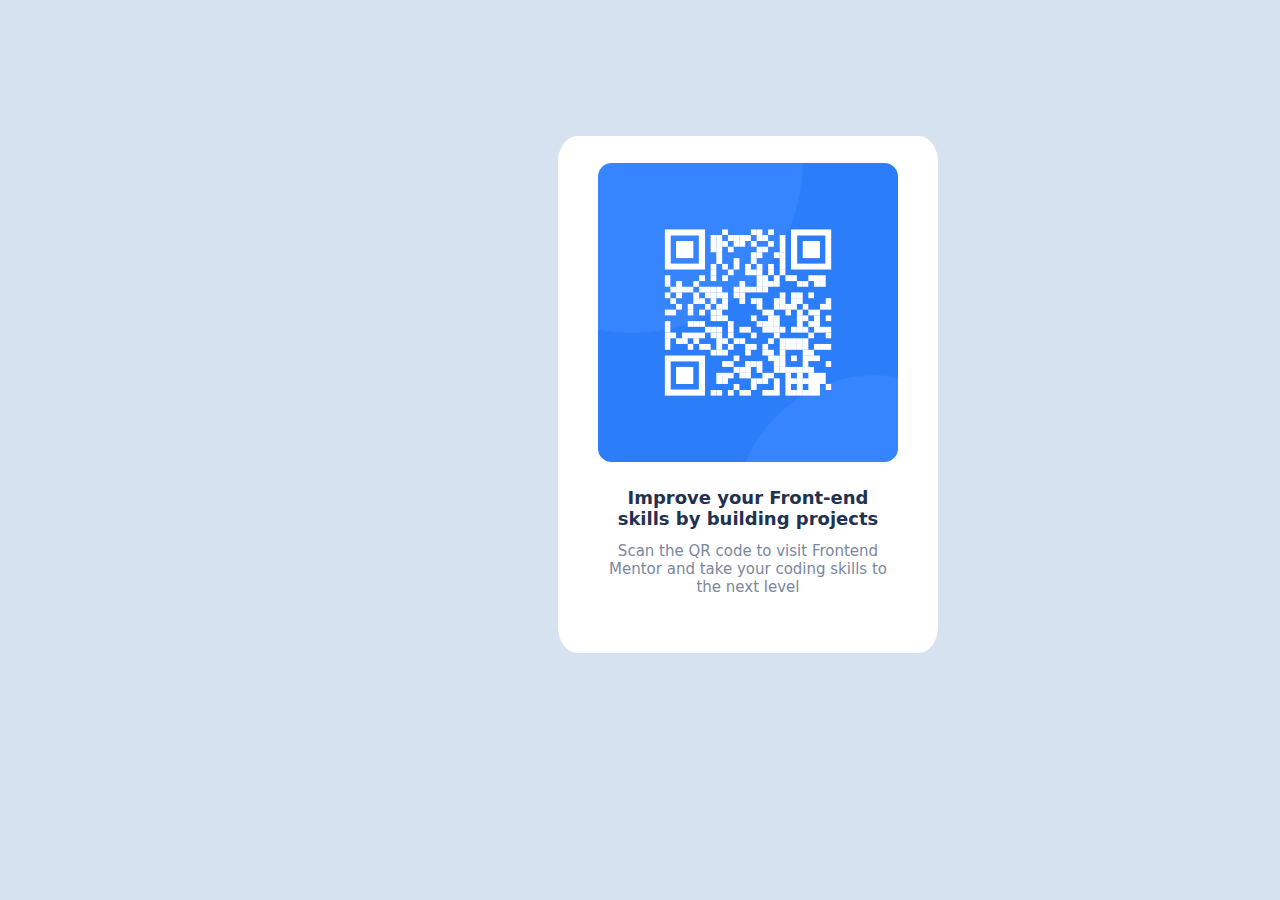
==== index.html @ bbbb326c "creation du composant code qr" ====
<!DOCTYPE html>
<html lang="en">
<head>
  <meta charset="UTF-8">
  <meta name="viewport" content="width=device-width, initial-scale=1.0">

  <link rel="icon" type="image/png" sizes="32x32" href="./images/favicon-32x32.png">
  
  <title>Frontend Mentor | QR code component</title>
  <link rel="stylesheet" href="style.css">
</head>
<body>
  <div class="container">
    <div class="container-Qr">
      <img class="code-qr" src="images/image-qr-code.png" alt="">
      <h1>Improve your Front-end <br> skills by building projects</h3>
      <p>Scan the QR code to visit Frontend <br>Mentor and take your coding skills to <br> the  next level</p>
    </div>
  </div>
  
  
</body>
</html>
---- style.css ----
*,
*::before,
*::after {
    margin: 0;
    padding: 0;
    outline: 0;
    /* border: 0; */
    text-decoration: none;
    list-style-type: none;
    box-sizing: border-box;

}

html {
    font-size: 0.85rem;
}

body {
    font-family: system-ui, -apple-system, BlinkMacSystemFont, 'Segoe UI', Roboto, Oxygen, Ubuntu, Cantarell, 'Open Sans', 'Helvetica Neue', sans-serif;
    background-color: hsl(212, 45%, 89%);
    font-size: 15px;
    width: 100px
}

.container {
    text-align: center;
    margin: 10rem 15rem 1rem 41rem;


}

.container-Qr {
    width: 28rem;
    height: 38rem;
    background-color: hsl(0, 0%, 100%);
    border-radius: 5%;
}

.code-qr {
    text-align: center;
    width: 22rem;
    height: 22rem;
    border-radius: 1rem;
    margin: 2rem -2rem 1.5rem -2rem;
    
}

h1 {
    margin-bottom: 1rem;
    color: hsl(218, 44%, 22%);
    font-size: 18px;
    
}

p {
    font-size: 15px;
    color: hsl(220, 15%, 55%);
}

@media only screen and (max-width: 375px) {
    body{
        background-color: hsl(212, 45%, 89%);
        font-size: 10px;
    }
    .container {
        margin-left:1.5rem;
        text-align: center;
    }

    .container-Qr{
        width: 22rem;
        height: 35rem;  
    }

    .code-qr{
        text-align: center;
        width: 20rem;
        height: 20rem;
        border-radius: 1rem;
        margin: 1rem -2rem 1rem -2rem;
          
    }
    
}
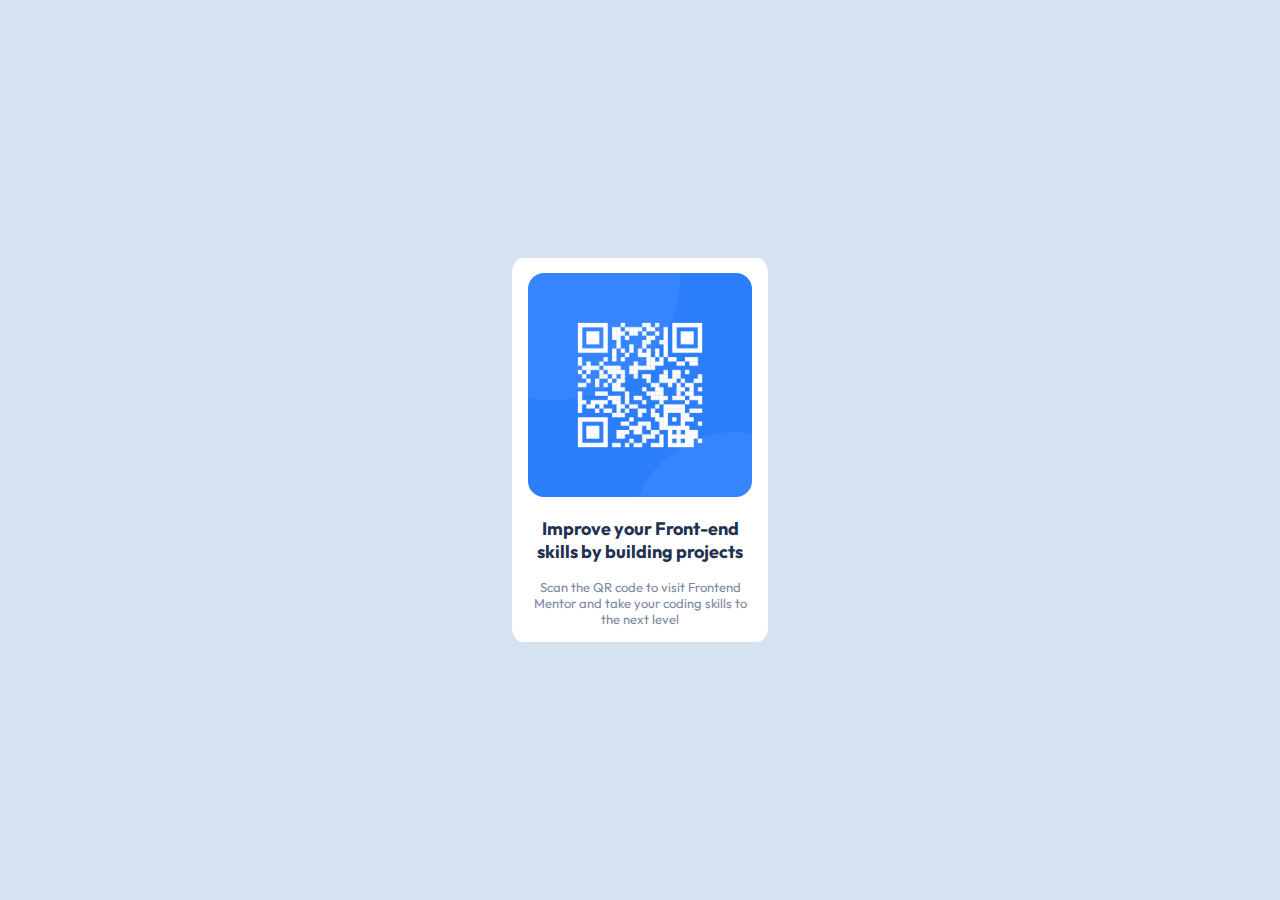
==== commit b05a6dbf: "suppression de la div container-qr" ====
--- a/index.html
+++ b/index.html
@@ -1,23 +1,24 @@
 <!DOCTYPE html>
 <html lang="en">
+
 <head>
   <meta charset="UTF-8">
   <meta name="viewport" content="width=device-width, initial-scale=1.0">
 
   <link rel="icon" type="image/png" sizes="32x32" href="./images/favicon-32x32.png">
-  
+
   <title>Frontend Mentor | QR code component</title>
   <link rel="stylesheet" href="style.css">
 </head>
+
 <body>
   <div class="container">
-    <div class="container-Qr">
-      <img class="code-qr" src="images/image-qr-code.png" alt="">
-      <h1>Improve your Front-end <br> skills by building projects</h3>
-      <p>Scan the QR code to visit Frontend <br>Mentor and take your coding skills to <br> the  next level</p>
-    </div>
+    <img class="code-qr" src="images/image-qr-code.png" alt="">
+    <h1>Improve your Front-end <br> skills by building projects</h3>
+      <p>Scan the QR code to visit Frontend <br>Mentor and take your coding skills to <br> the next level</p>
   </div>
-  
-  
+
+
 </body>
+
 </html>--- a/style.css
+++ b/style.css
@@ -1,60 +1,51 @@
+@import url('https://fonts.googleapis.com/css2?family=Outfit:wght@100;400;700&display=swap');
 
-*,
-*::before,
-*::after {
+*{
     margin: 0;
     padding: 0;
-    outline: 0;
-    /* border: 0; */
-    text-decoration: none;
-    list-style-type: none;
     box-sizing: border-box;
 
 }
 
-html {
-    font-size: 0.85rem;
-}
 
 body {
-    font-family: system-ui, -apple-system, BlinkMacSystemFont, 'Segoe UI', Roboto, Oxygen, Ubuntu, Cantarell, 'Open Sans', 'Helvetica Neue', sans-serif;
+    font-family: 'outfit', sans-serif;
     background-color: hsl(212, 45%, 89%);
     font-size: 15px;
-    width: 100px
+    /* width: 100px; */
+    margin: auto;
 }
 
 .container {
+    top: 50%;
+    left: 50%;
+    position: absolute;
+    -ms-transform: translate(-50%,-50%);
+    transform: translate(-50%,-50%);
+    background-color: hsl(0, 0%, 100%);
+    width: 16rem;
+    padding: 15px;
     text-align: center;
-    margin: 10rem 15rem 1rem 41rem;
-
-
-}
-
-.container-Qr {
-    width: 28rem;
-    height: 38rem;
-    background-color: hsl(0, 0%, 100%);
-    border-radius: 5%;
+    border-radius: 4%;
 }
 
 .code-qr {
     text-align: center;
-    width: 22rem;
-    height: 22rem;
+    width: 14rem;
+    height: 14rem;
     border-radius: 1rem;
-    margin: 2rem -2rem 1.5rem -2rem;
+   
     
 }
 
 h1 {
-    margin-bottom: 1rem;
     color: hsl(218, 44%, 22%);
     font-size: 18px;
-    
+    margin: 1rem 0;
 }
 
 p {
-    font-size: 15px;
+    font-size: 13px;
     color: hsl(220, 15%, 55%);
 }
 
@@ -64,21 +55,19 @@
         font-size: 10px;
     }
     .container {
-        margin-left:1.5rem;
+        /* margin-left:1.5rem; */
         text-align: center;
+        width: 18rem;
+        height: 27rem;  
     }
 
-    .container-Qr{
-        width: 22rem;
-        height: 35rem;  
-    }
 
     .code-qr{
         text-align: center;
-        width: 20rem;
-        height: 20rem;
+        width: 16rem;
+        height: 16rem;
         border-radius: 1rem;
-        margin: 1rem -2rem 1rem -2rem;
+        /* margin: 1rem -2rem 1rem -2rem; */
           
     }
     
